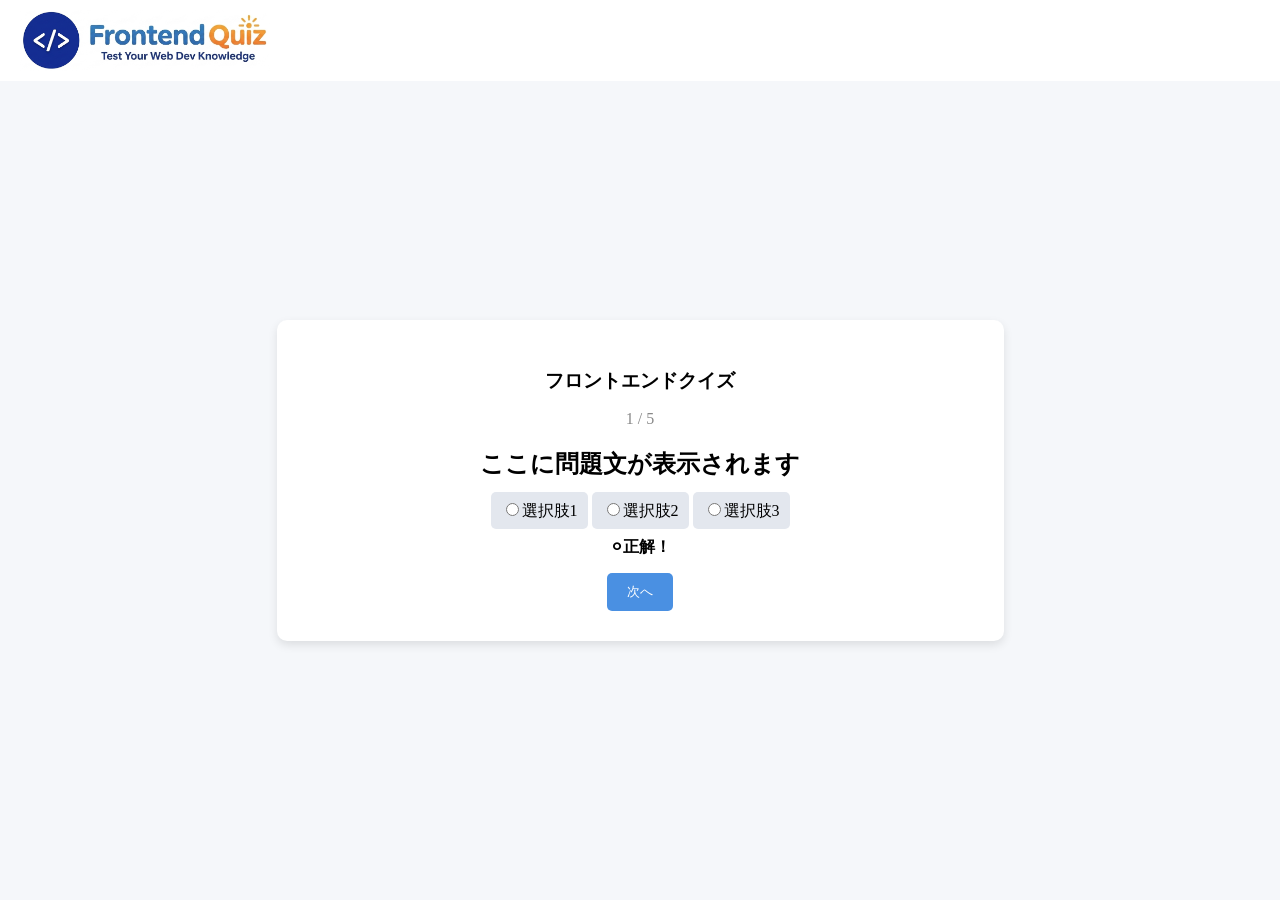
==== index.html @ ca356631 "新規登録（モック）" ====
<!DOCTYPE html>
<html lang="ja">
<head>
	<meta charset="UTF-8">
	<meta name="viewport" content="width=device-width, initial-scale=1.0">
	<title>フロントエンドクイズ</title>
	<link rel="stylesheet" href="assets/css/style.css">
</head>
<body>
	<header>
		<div class="logo"><img src="assets/images/logo.png" alt=""></div>
	</header>
	<main>
		<article>
			<section id="quiz" class="container">
				<h1>フロントエンドクイズ</h1>
				<p id="progress">1 / 5</p>
				<h2 id="question">ここに問題文が表示されます</h2>
				<div id="choices">
					<label class="choice"><input type="radio" name="op" id="">選択肢1</label>
					<label class="choice"><input type="radio" name="op" id="">選択肢2</label>
					<label class="choice"><input type="radio" name="op" id="">選択肢3</label>
				</div>
				<p id="result">⚪︎正解！</p>
				<button type="button" id="nextBtn">次へ</button>
			</section>
		</article>
	</main>
</body>
</html>
---- assets/css/style.css ----
body {
  background-color: #f5f7fa;
  margin: 0;
  box-sizing: border-box;
}
img {
	width: 100%;
	max-width: 100%;
	height: auto;
	vertical-align: bottom;
}
header {
	display: flex;
	justify-content: space-between;
	padding: 10px 20px;
	background-color: #fff;
}
header .logo {
	max-width: 250px;
}
article {
  display: flex;
  justify-content: center;
  align-items: center;
  flex-direction: column;
  height: calc(100vh - 100px);
}
.container {
  background: #ffffff;
  padding: 30px;
  border-radius: 10px;
  min-width: 667px;
  text-align: center;
  box-shadow: 0 4px 10px rgba(0,0,0,0.1);
}
@media screen and (max-width: 767px) {
	.container {
		min-width: initial;
		width: calc(100% - 100px);
	}
}

h1 {
  margin-bottom: 10px;
}

#progress {
  color: #888;
  margin-bottom: 20px;
}

#question {
  margin-bottom: 20px;
}

#choices {
  list-style: none;
  padding: 0;
}

.choice {
  background: #e3e7ee;
  margin: 10px 0;
  padding: 10px;
  border-radius: 5px;
  cursor: pointer;
  transition: 0.2s;
}

.choice:hover {
  background: #d0d7e2;
}

#result {
  font-weight: bold;
  margin: 15px 0;
}

#nextBtn {
  padding: 10px 20px;
  border: none;
  background: #4a90e2;
  color: white;
  border-radius: 5px;
  cursor: pointer;
}

#nextBtn:hover {
  background: #357abd;
}

.result-container {
  background: #ffffff;
  padding: 40px;
  border-radius: 12px;
  width: 400px;
  text-align: center;
  box-shadow: 0 6px 15px rgba(0,0,0,0.1);
}

.result-container h1 {
  margin-bottom: 20px;
}

.score-text {
  font-size: 16px;
  color: #666;
}

.score {
  font-size: 36px;
  font-weight: bold;
  margin: 15px 0;
  color: #4a90e2;
}

.message {
  margin-bottom: 25px;
}

#restartBtn {
  padding: 10px 20px;
  border: none;
  background: #4a90e2;
  color: white;
  border-radius: 6px;
  cursor: pointer;
}

#restartBtn:hover {
  background: #357abd;
}
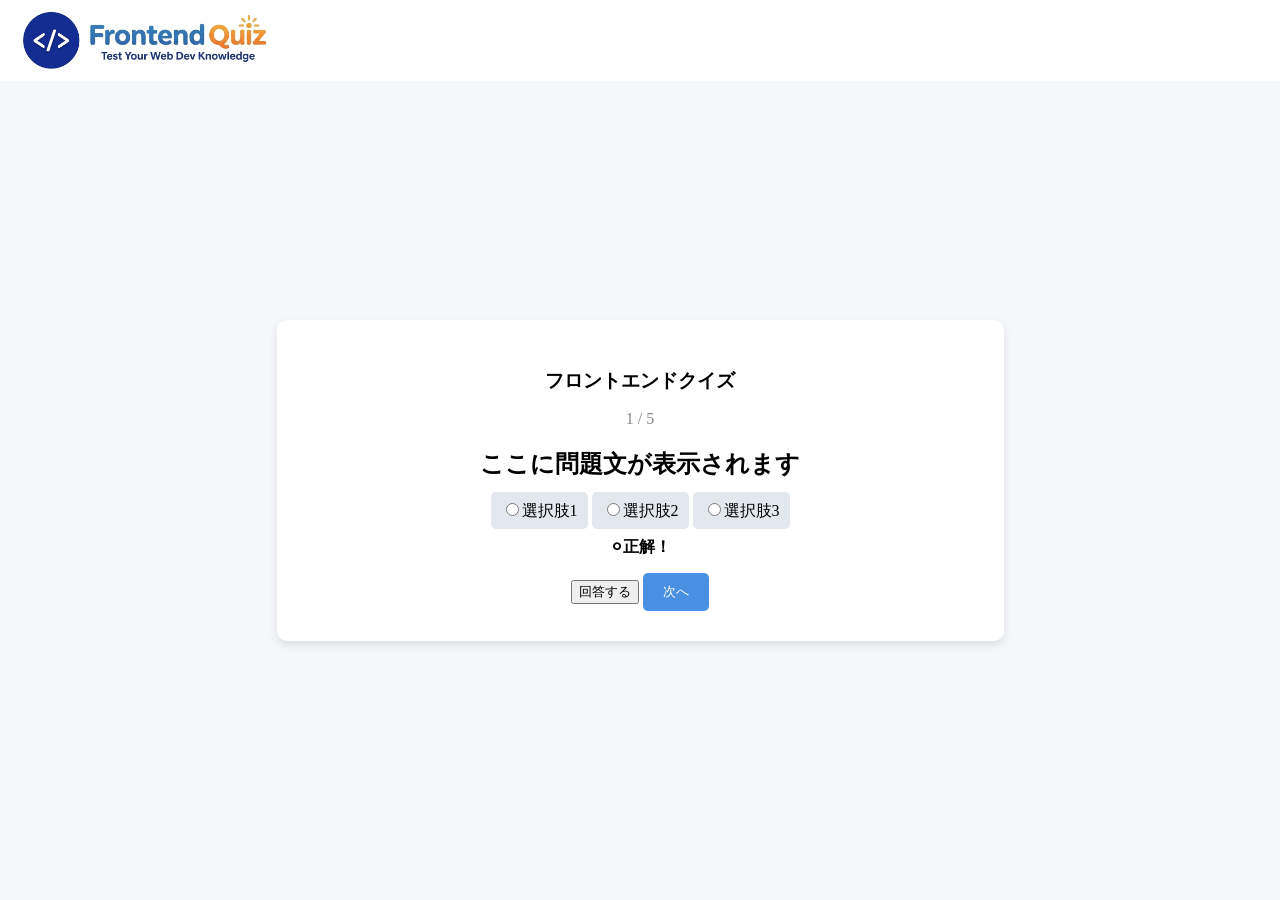
==== commit e5d29487: "回答するボタンを追加" ====
--- a/index.html
+++ b/index.html
@@ -22,6 +22,7 @@
 					<label class="choice"><input type="radio" name="op" id="">選択肢3</label>
 				</div>
 				<p id="result">⚪︎正解！</p>
+				<button id="checkBtn" type="button">回答する</button>
 				<button type="button" id="nextBtn">次へ</button>
 			</section>
 		</article>
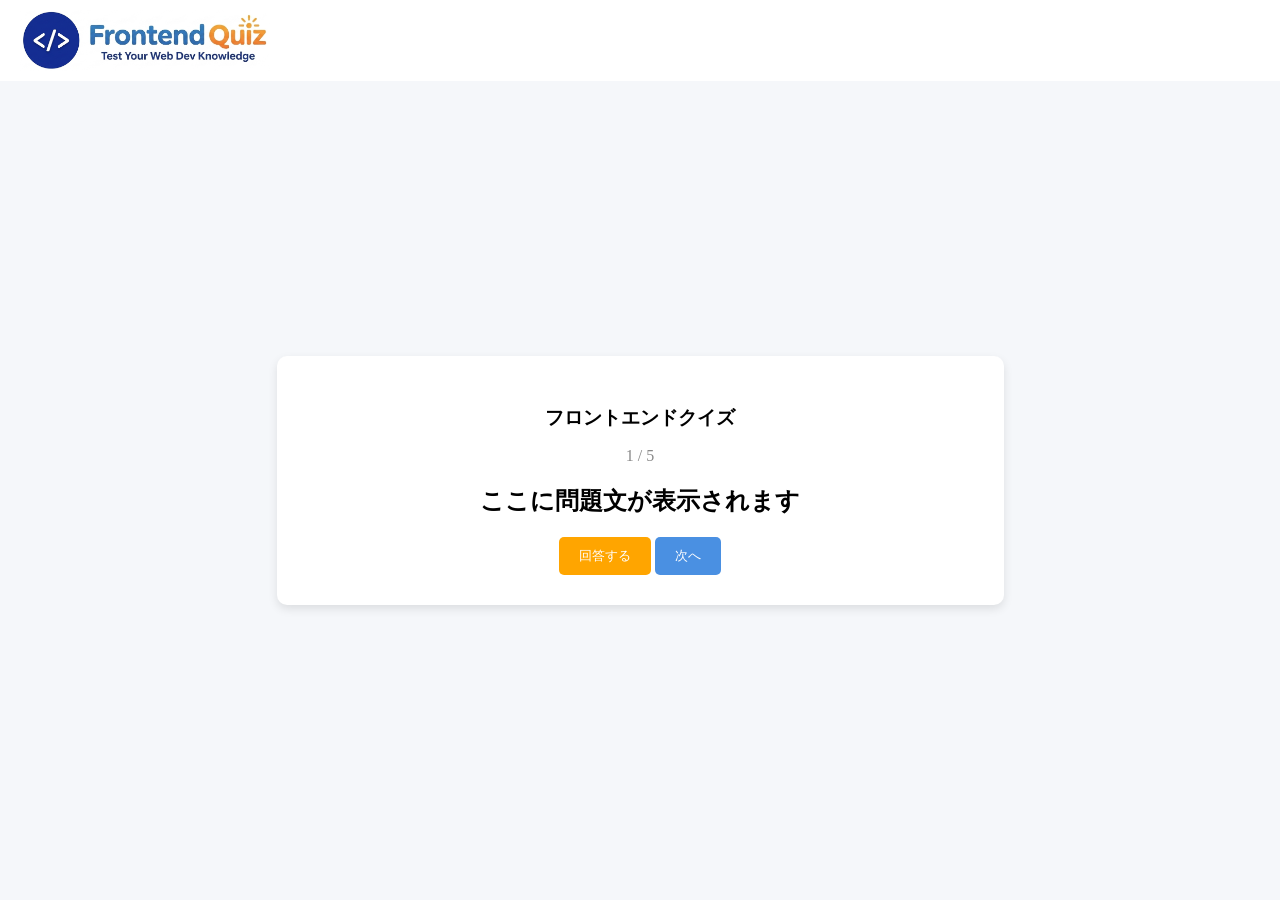
==== commit fbcc6d0b: "Add files via upload" ====
--- a/index.html
+++ b/index.html
@@ -13,19 +13,25 @@
 	<main>
 		<article>
 			<section id="quiz" class="container">
+				<form action="" name="form1">
 				<h1>フロントエンドクイズ</h1>
 				<p id="progress">1 / 5</p>
 				<h2 id="question">ここに問題文が表示されます</h2>
 				<div id="choices">
+					<!--
 					<label class="choice"><input type="radio" name="op" id="">選択肢1</label>
 					<label class="choice"><input type="radio" name="op" id="">選択肢2</label>
 					<label class="choice"><input type="radio" name="op" id="">選択肢3</label>
+					-->
 				</div>
-				<p id="result">⚪︎正解！</p>
+				<p id="result"></p>
 				<button id="checkBtn" type="button">回答する</button>
 				<button type="button" id="nextBtn">次へ</button>
+				</form>
 			</section>
 		</article>
 	</main>
+	<script src="assets/js/script.js"></script>
+	<!-- <script src="assets/js/quiz.js"></script> -->
 </body>
 </html>
--- a/assets/css/style.css
+++ b/assets/css/style.css
@@ -89,6 +89,19 @@
   background: #357abd;
 }
 
+#checkBtn {
+  padding: 10px 20px;
+  border: none;
+  background: orange;
+  color: white;
+  border-radius: 5px;
+  cursor: pointer;
+}
+
+#checkBtn:hover {
+  background: rgb(227, 148, 0);
+}
+
 .result-container {
   background: #ffffff;
   padding: 40px;
